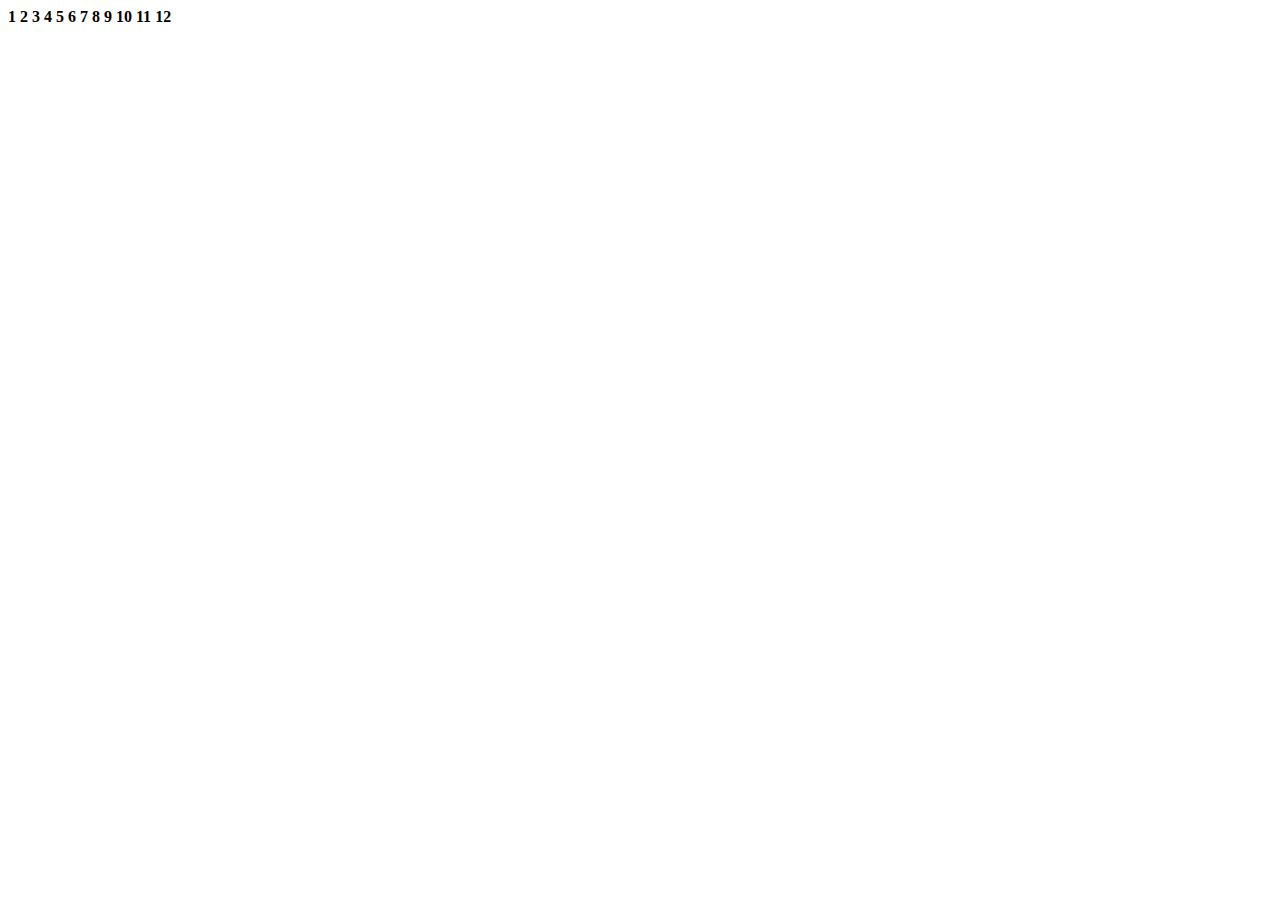
==== Analog Clock/index.html @ bd5b09c5 "Added index.html" ====
<!DOCTYPE html>
<html lang="en">
  <head>
    <meta charset="UTF-8" />
    <meta name="viewport" content="width=device-width, initial-scale=1.0" />
    <title>Analog Clock</title>
    <link rel="stylesheet" href="clock.css" />
  </head>

  <body>
    <div class="container">
      <div class="clock">
        <div style="--clr: #0dff00; --h: 80px; --w: 8px" class="hand" id="hour">
          <i></i>
        </div>
        <div style="--clr: #dd00ff; --h: 90px; --w: 6px" class="hand" id="min">
          <i></i>
        </div>
        <div style="--clr: #ffd900; --h: 100px; --w: 5px" class="hand" id="sec">
          <i></i>
        </div>

        <span style="--i: 1"><b>1</b></span>
        <span style="--i: 2"><b>2</b></span>
        <span style="--i: 3"><b>3</b></span>
        <span style="--i: 4"><b>4</b></span>
        <span style="--i: 5"><b>5</b></span>
        <span style="--i: 6"><b>6</b></span>
        <span style="--i: 7"><b>7</b></span>
        <span style="--i: 8"><b>8</b></span>
        <span style="--i: 9"><b>9</b></span>
        <span style="--i: 10"><b>10</b></span>
        <span style="--i: 11"><b>11</b></span>
        <span style="--i: 12"><b>12</b></span>
      </div>
    </div>
    <script src="clock.js"></script>
  </body>
</html>
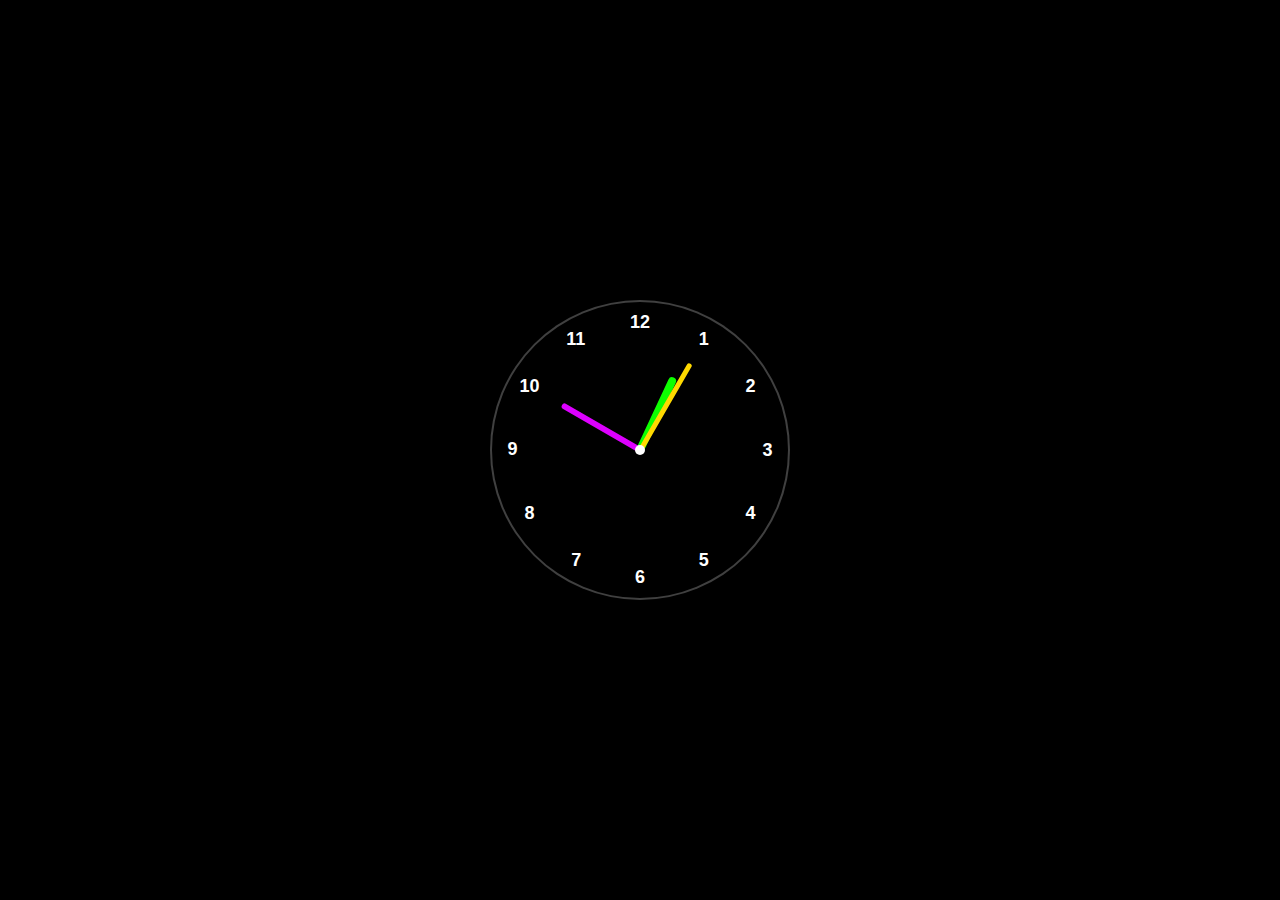
==== commit 702d2d2b: "Update index.html" ====
--- a/Analog Clock/index.html
+++ b/Analog Clock/index.html
@@ -4,7 +4,7 @@
     <meta charset="UTF-8" />
     <meta name="viewport" content="width=device-width, initial-scale=1.0" />
     <title>Analog Clock</title>
-    <link rel="stylesheet" href="clock.css" />
+    <link rel="stylesheet" href="custom.css" />
   </head>
 
   <body>
--- a/Analog Clock/custom.css
+++ b/Analog Clock/custom.css
@@ -0,0 +1,69 @@
+* {
+  margin: 0px;
+  padding: 0px;
+  box-sizing: border-box;
+  font-family: sans-serif;
+}
+body {
+  display: flex;
+  justify-content: center;
+  align-items: center;
+  min-height: 100vh;
+  background-color: black;
+  color: #fff;
+}
+
+.container {
+  position: relative;
+}
+
+.clock {
+  width: 300px;
+  height: 300px;
+  background-color: rgba(0, 0, 0, 0.3);
+  border: 2px solid rgba(255, 255, 255, 0.25);
+  border-radius: 50%;
+  box-shadow: 0 0 30px rgba(0, 0, 0, 0.8);
+  display: flex;
+  justify-content: center;
+  align-items: center;
+  background-size: contain;
+}
+
+.clock::before {
+  content: "";
+  position: absolute;
+  width: 10px;
+  height: 10px;
+  border-radius: 50%;
+  background-color: #fff;
+  z-index: 5;
+}
+
+.clock span {
+  position: absolute;
+  transform: rotate(calc(30deg * var(--i)));
+  inset: 12px;
+  text-align: center;
+}
+
+.clock span b {
+  display: inline-block;
+  transform: rotate(calc(-30deg * var(--i)));
+  font-size: 18px;
+}
+
+.hand {
+  position: absolute;
+  display: flex;
+  justify-content: center;
+  align-items: flex-end;
+}
+
+.hand i {
+  position: absolute;
+  background-color: var(--clr);
+  width: var(--w);
+  height: var(--h);
+  border-radius: 8px;
+}
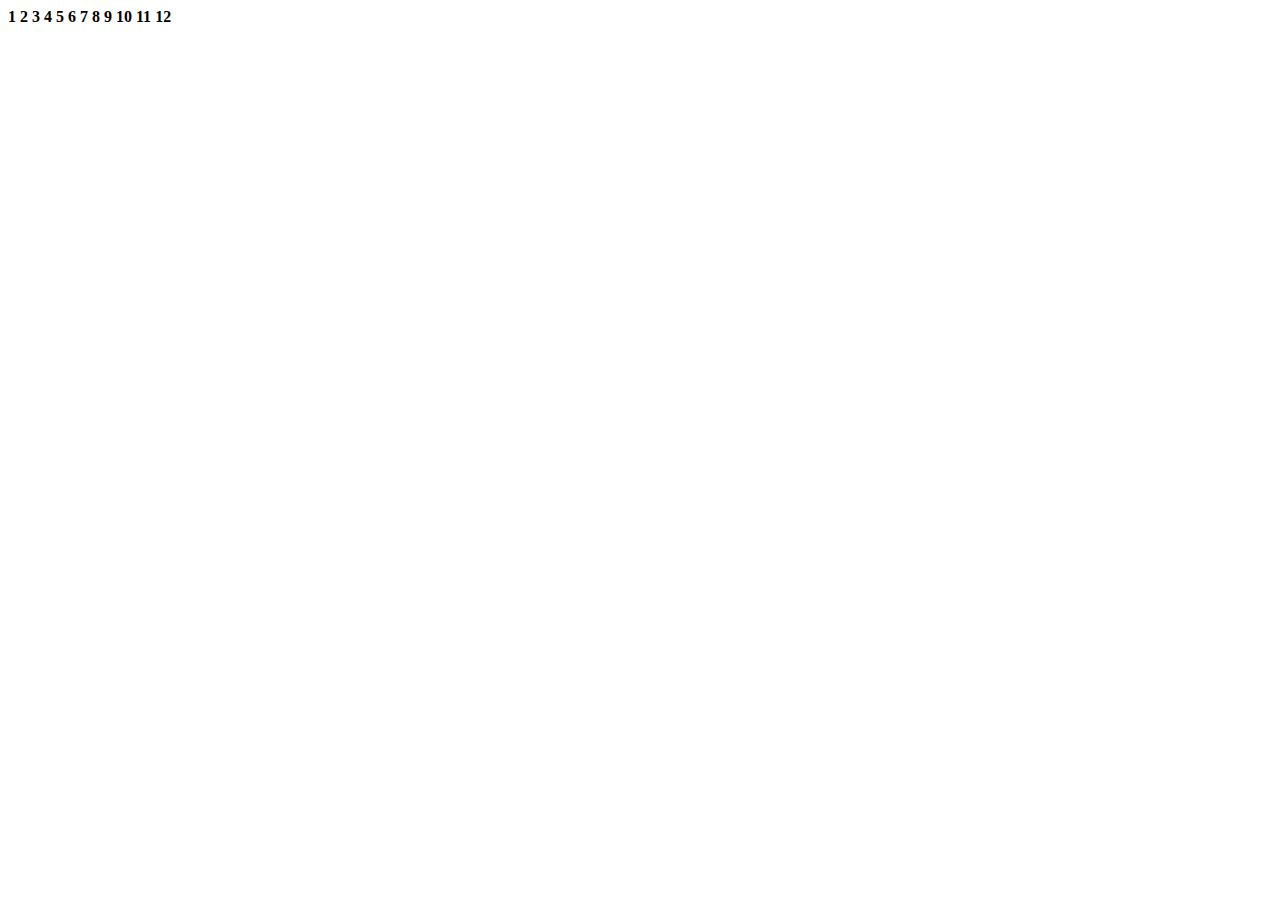
==== commit 718787cd: "Update index.html" ====
--- a/Analog Clock/index.html
+++ b/Analog Clock/index.html
@@ -4,7 +4,7 @@
     <meta charset="UTF-8" />
     <meta name="viewport" content="width=device-width, initial-scale=1.0" />
     <title>Analog Clock</title>
-    <link rel="stylesheet" href="custom.css" />
+    <link rel="stylesheet" href="/custom.css" />
   </head>
 
   <body>
@@ -34,6 +34,6 @@
         <span style="--i: 12"><b>12</b></span>
       </div>
     </div>
-    <script src="clock.js"></script>
+    <script src="/clock.js"></script>
   </body>
 </html>
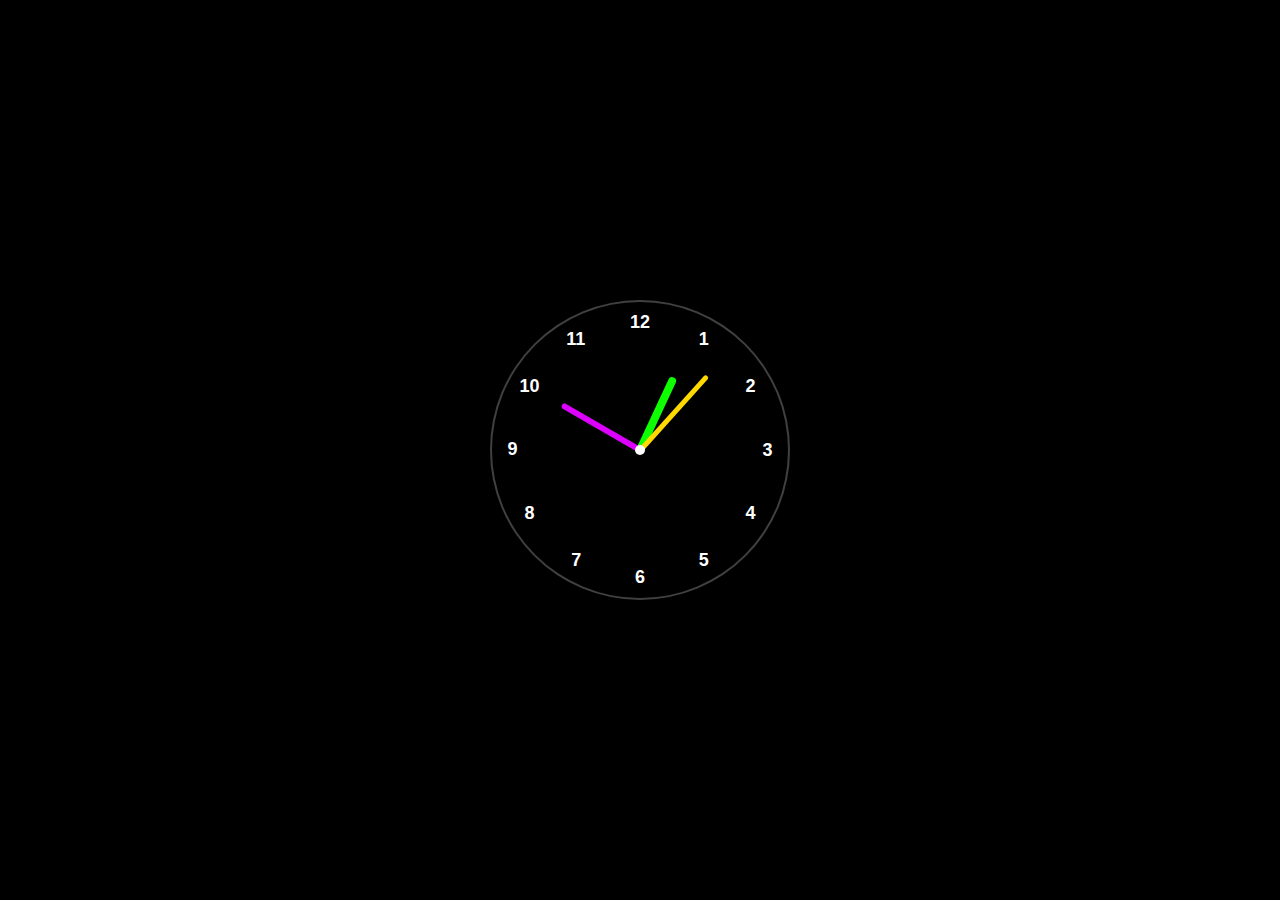
==== commit b542a0c5: "Update index.html" ====
--- a/Analog Clock/index.html
+++ b/Analog Clock/index.html
@@ -4,7 +4,7 @@
     <meta charset="UTF-8" />
     <meta name="viewport" content="width=device-width, initial-scale=1.0" />
     <title>Analog Clock</title>
-    <link rel="stylesheet" href="/custom.css" />
+    <link rel="stylesheet" href="./custom.css" />
   </head>
 
   <body>
@@ -34,6 +34,6 @@
         <span style="--i: 12"><b>12</b></span>
       </div>
     </div>
-    <script src="/clock.js"></script>
+    <script src="./clock.js"></script>
   </body>
 </html>
--- a/Analog Clock/custom.css
+++ b/Analog Clock/custom.css
@@ -0,0 +1,69 @@
+* {
+  margin: 0px;
+  padding: 0px;
+  box-sizing: border-box;
+  font-family: sans-serif;
+}
+body {
+  display: flex;
+  justify-content: center;
+  align-items: center;
+  min-height: 100vh;
+  background-color: black;
+  color: #fff;
+}
+
+.container {
+  position: relative;
+}
+
+.clock {
+  width: 300px;
+  height: 300px;
+  background-color: rgba(0, 0, 0, 0.3);
+  border: 2px solid rgba(255, 255, 255, 0.25);
+  border-radius: 50%;
+  box-shadow: 0 0 30px rgba(0, 0, 0, 0.8);
+  display: flex;
+  justify-content: center;
+  align-items: center;
+  background-size: contain;
+}
+
+.clock::before {
+  content: "";
+  position: absolute;
+  width: 10px;
+  height: 10px;
+  border-radius: 50%;
+  background-color: #fff;
+  z-index: 5;
+}
+
+.clock span {
+  position: absolute;
+  transform: rotate(calc(30deg * var(--i)));
+  inset: 12px;
+  text-align: center;
+}
+
+.clock span b {
+  display: inline-block;
+  transform: rotate(calc(-30deg * var(--i)));
+  font-size: 18px;
+}
+
+.hand {
+  position: absolute;
+  display: flex;
+  justify-content: center;
+  align-items: flex-end;
+}
+
+.hand i {
+  position: absolute;
+  background-color: var(--clr);
+  width: var(--w);
+  height: var(--h);
+  border-radius: 8px;
+}
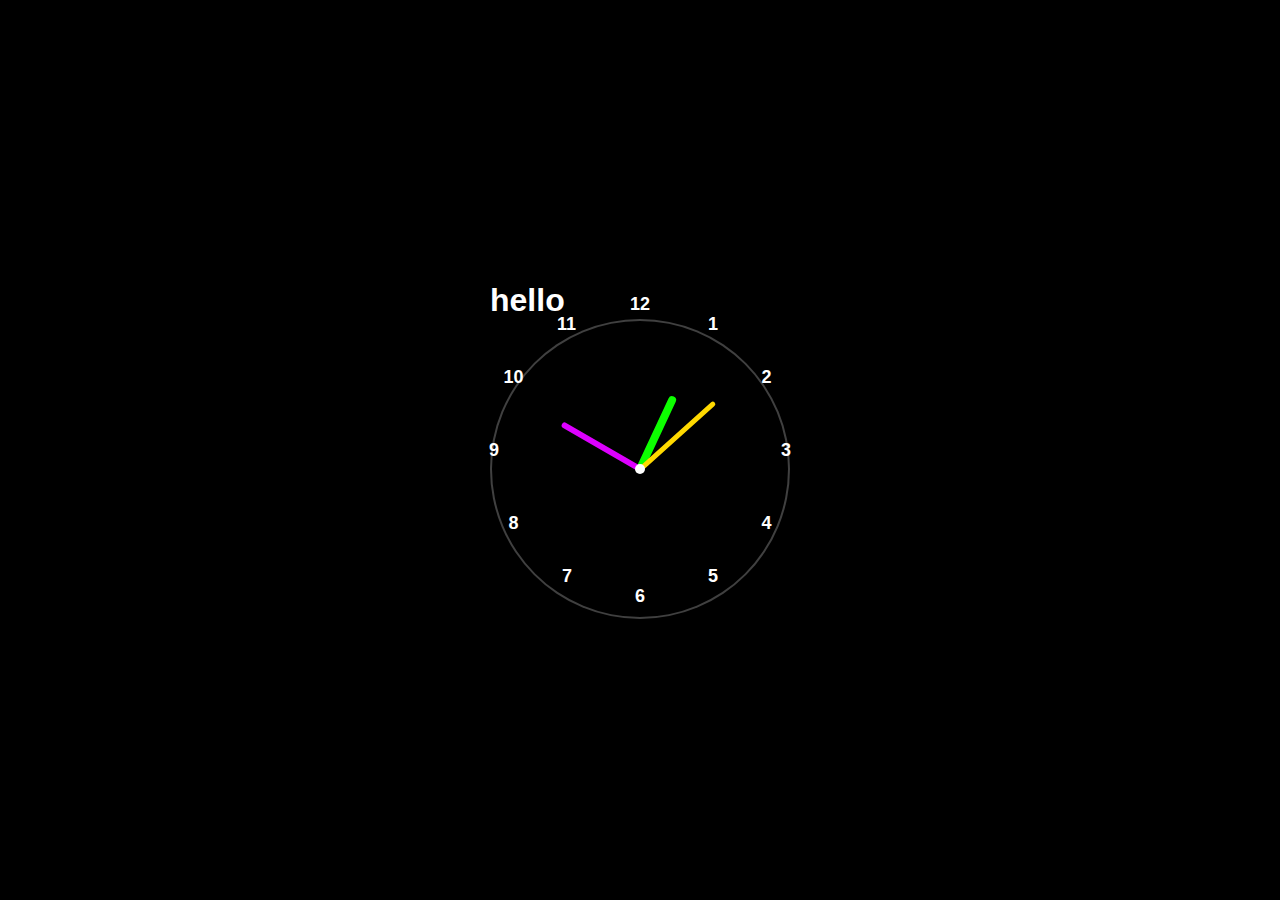
==== commit 7604261f: "Update index.html" ====
--- a/Analog Clock/index.html
+++ b/Analog Clock/index.html
@@ -9,6 +9,7 @@
 
   <body>
     <div class="container">
+      <h1>hello</h1>
       <div class="clock">
         <div style="--clr: #0dff00; --h: 80px; --w: 8px" class="hand" id="hour">
           <i></i>
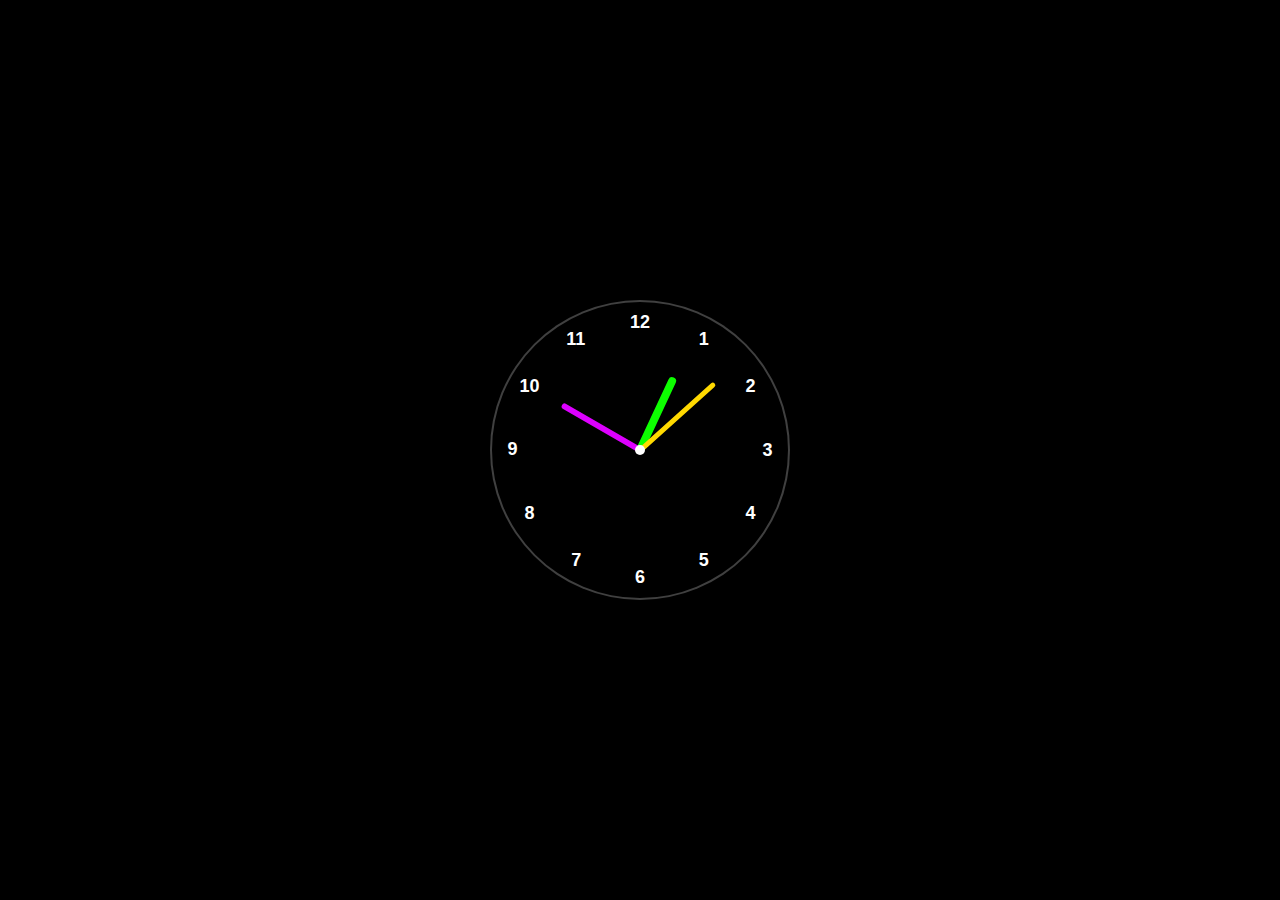
==== commit 12372dbf: "Update index.html" ====
--- a/Analog Clock/index.html
+++ b/Analog Clock/index.html
@@ -9,7 +9,6 @@
 
   <body>
     <div class="container">
-      <h1>hello</h1>
       <div class="clock">
         <div style="--clr: #0dff00; --h: 80px; --w: 8px" class="hand" id="hour">
           <i></i>
